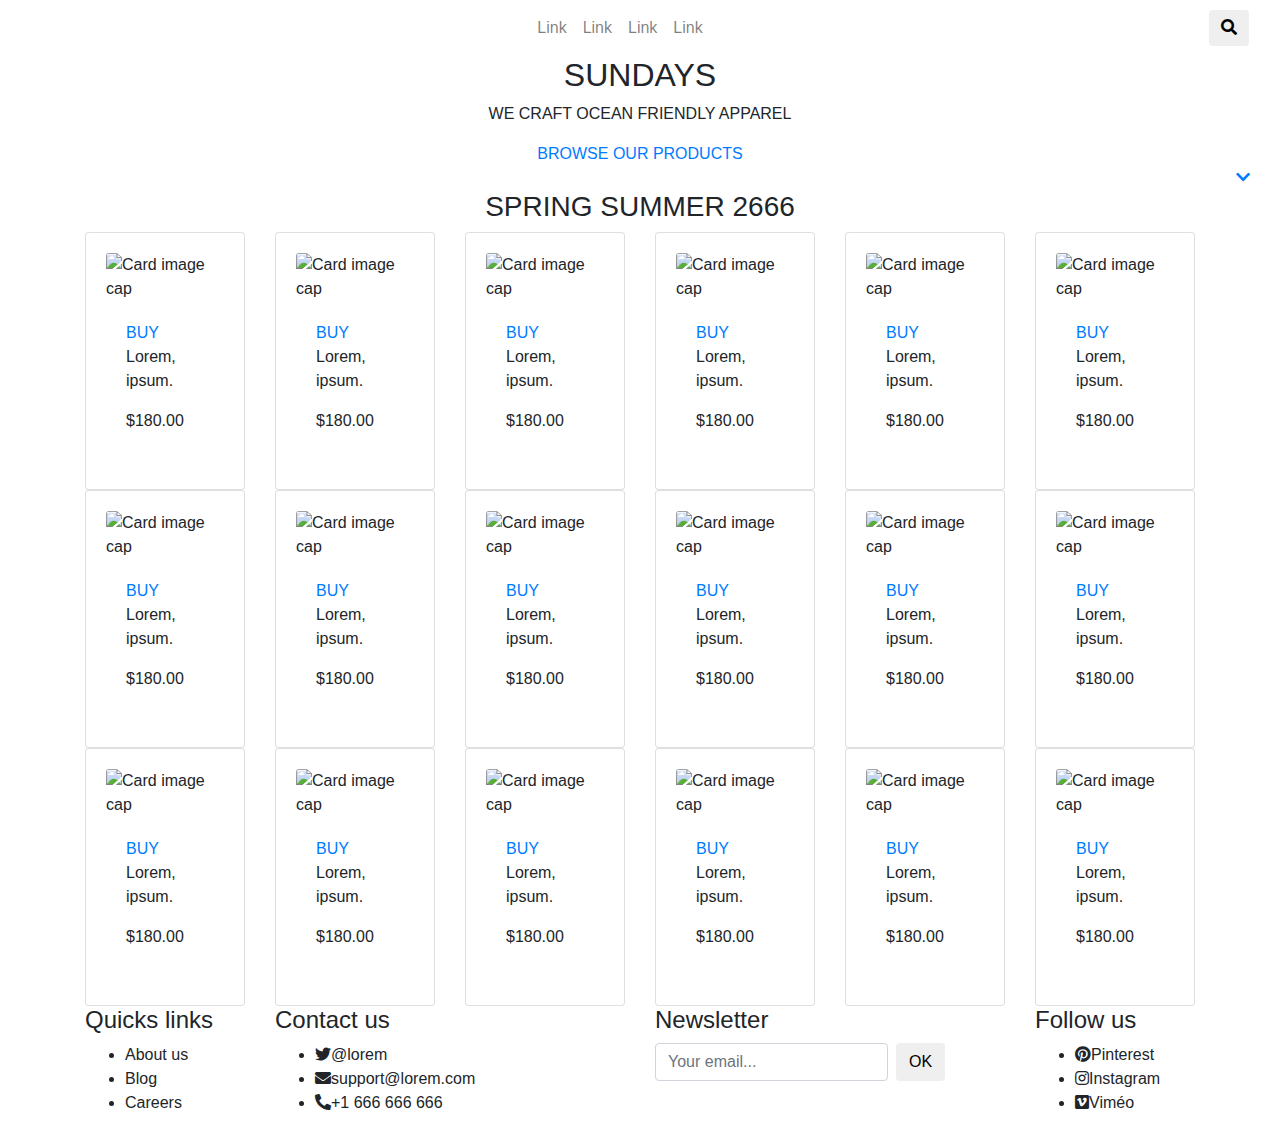
==== index.html @ e92dafe7 "Start sass" ====
<!doctype html>
<html lang="en">

<head>
    <!-- Required meta tags -->
    <meta charset="utf-8">
    <meta name="viewport" content="width=device-width, initial-scale=1, shrink-to-fit=no">

    <!-- Bootstrap CSS -->
    <link rel="stylesheet" href="https://maxcdn.bootstrapcdn.com/bootstrap/4.0.0/css/bootstrap.min.css"
        integrity="sha384-Gn5384xqQ1aoWXA+058RXPxPg6fy4IWvTNh0E263XmFcJlSAwiGgFAW/dAiS6JXm" crossorigin="anonymous">
    <link rel="stylesheet" href="style.css">
    <link rel="stylesheet" href="https://cdnjs.cloudflare.com/ajax/libs/font-awesome/5.11.2/css/all.css">
    <title>Hello, world!</title>
</head>

<body>

    <header>

        <div class="container-fluid">

            <nav class="navbar navbar-expand-lg navbar-light">

                <button class="navbar-toggler" type="button" data-toggle="collapse"
                    data-target="#navbarSupportedContent" aria-controls="navbarSupportedContent" aria-expanded="false"
                    aria-label="Toggle navigation">
                    <span class="navbar-toggler-icon"></span>
                </button>

                <div class="collapse navbar-collapse" id="navbarSupportedContent">

                    <ul class="navbar-nav m-auto">

                        <li class="nav-item">
                            <a class="nav-link" href="#">Link</a>
                        </li>
                        <li class="nav-item">
                            <a class="nav-link" href="#">Link</a>
                        </li>
                        <li class="nav-item">
                            <a class="nav-link" href="#">Link</a>
                        </li>
                        <li class="nav-item">
                            <a class="nav-link" href="#">Link</a>
                        </li>

                    </ul>

                    <form class="form-inline my-2 my-lg-0">

                        <button class="btn border-0 my-2 my-sm-0" type="submit"><i class="fas fa-search"></i></button>
                    </form>

                </div>

            </nav>

            <section class="container-fluid">

                <div class="center m-auto align-item-center text-center">
                    <h2>SUNDAYS</h2>
                    <p>WE CRAFT OCEAN FRIENDLY APPAREL</p>
                    <a href="#footer">BROWSE OUR PRODUCTS</a>
                </div>

            </section>

            <div class="container-fluid text-right">
                <a href="#spring"><i class="fas fa-chevron-down"></i></a>
            </div>

        </div>


    </header>



    <main>
        <div class="container">


            <div class="row">

                <div class="col-12">
                    <h3 class="text-center" id="spring">SPRING SUMMER 2666</h3>

                    <div class="row">

                        <div class="col-6 col-md-4 col-lg-2">
                            <div class="card">

                                <div class="card-body">
                                    <img class="card-img-top" src="..." alt="Card image cap">
                                    <div class="card-body">
                                        <a href="#">BUY</a>
                                        <p>Lorem, ipsum.</p>
                                        <p>$180.00</p>
                                    </div>
                                </div>
                            </div>
                        </div>

                        <div class="col-6 col-md-4 col-lg-2">
                            <div class="card">

                                <div class="card-body">
                                    <img class="card-img-top" src="..." alt="Card image cap">
                                    <div class="card-body">
                                        <a href="#">BUY</a>
                                        <p>Lorem, ipsum.</p>
                                        <p>$180.00</p>
                                    </div>
                                </div>
                            </div>
                        </div>

                        <div class="col-6 col-md-4 col-lg-2">
                            <div class="card">

                                <div class="card-body">
                                    <img class="card-img-top" src="..." alt="Card image cap">
                                    <div class="card-body">
                                        <a href="#">BUY</a>
                                        <p>Lorem, ipsum.</p>
                                        <p>$180.00</p>
                                    </div>
                                </div>
                            </div>
                        </div>

                        <div class="col-6 col-md-4 col-lg-2">
                            <div class="card">

                                <div class="card-body">
                                    <img class="card-img-top" src="..." alt="Card image cap">
                                    <div class="card-body">
                                        <a href="#">BUY</a>
                                        <p>Lorem, ipsum.</p>
                                        <p>$180.00</p>
                                    </div>
                                </div>
                            </div>
                        </div>

                        <div class="col-6 col-md-4 col-lg-2">
                            <div class="card">

                                <div class="card-body">
                                    <img class="card-img-top" src="..." alt="Card image cap">
                                    <div class="card-body">
                                        <a href="#">BUY</a>
                                        <p>Lorem, ipsum.</p>
                                        <p>$180.00</p>
                                    </div>
                                </div>
                            </div>
                        </div>

                        <div class="col-6 col-md-4 col-lg-2">
                            <div class="card">

                                <div class="card-body">
                                    <img class="card-img-top" src="..." alt="Card image cap">
                                    <div class="card-body">
                                        <a href="#">BUY</a>
                                        <p>Lorem, ipsum.</p>
                                        <p>$180.00</p>
                                    </div>
                                </div>
                            </div>
                        </div>

                    </div>

                    <div class="row">
                        <div class="col-6 col-md-4 col-lg-2">
                            <div class="card">

                                <div class="card-body">
                                    <img class="card-img-top" src="..." alt="Card image cap">
                                    <div class="card-body">
                                        <a href="#">BUY</a>
                                        <p>Lorem, ipsum.</p>
                                        <p>$180.00</p>
                                    </div>
                                </div>
                            </div>
                        </div>
                        <div class="col-6 col-md-4 col-lg-2">
                            <div class="card">

                                <div class="card-body">
                                    <img class="card-img-top" src="..." alt="Card image cap">
                                    <div class="card-body">
                                        <a href="#">BUY</a>
                                        <p>Lorem, ipsum.</p>
                                        <p>$180.00</p>
                                    </div>
                                </div>
                            </div>
                        </div>
                        <div class="col-6 col-md-4 col-lg-2">
                            <div class="card">

                                <div class="card-body">
                                    <img class="card-img-top" src="..." alt="Card image cap">
                                    <div class="card-body">
                                        <a href="#">BUY</a>
                                        <p>Lorem, ipsum.</p>
                                        <p>$180.00</p>
                                    </div>
                                </div>
                            </div>
                        </div>
                        <div class="col-6 col-md-4 col-lg-2">
                            <div class="card">

                                <div class="card-body">
                                    <img class="card-img-top" src="..." alt="Card image cap">
                                    <div class="card-body">
                                        <a href="#">BUY</a>
                                        <p>Lorem, ipsum.</p>
                                        <p>$180.00</p>
                                    </div>
                                </div>
                            </div>
                        </div>
                        <div class="col-6 col-md-4 col-lg-2">
                            <div class="card">

                                <div class="card-body">
                                    <img class="card-img-top" src="..." alt="Card image cap">
                                    <div class="card-body">
                                        <a href="#">BUY</a>
                                        <p>Lorem, ipsum.</p>
                                        <p>$180.00</p>
                                    </div>
                                </div>
                            </div>
                        </div>
                        <div class="col-6 col-md-4 col-lg-2">
                            <div class="card">

                                <div class="card-body">
                                    <img class="card-img-top" src="..." alt="Card image cap">
                                    <div class="card-body">
                                        <a href="#">BUY</a>
                                        <p>Lorem, ipsum.</p>
                                        <p>$180.00</p>
                                    </div>
                                </div>
                            </div>
                        </div>
                    </div>

                    <div class="row">
                        <div class="col-6 col-md-4 col-lg-2">
                            <div class="card">

                                <div class="card-body">
                                    <img class="card-img-top" src="..." alt="Card image cap">
                                    <div class="card-body">
                                        <a href="#">BUY</a>
                                        <p>Lorem, ipsum.</p>
                                        <p>$180.00</p>
                                    </div>
                                </div>
                            </div>
                        </div>
                        <div class="col-6 col-md-4 col-lg-2">
                            <div class="card">

                                <div class="card-body">
                                    <img class="card-img-top" src="..." alt="Card image cap">
                                    <div class="card-body">
                                        <a href="#">BUY</a>
                                        <p>Lorem, ipsum.</p>
                                        <p>$180.00</p>
                                    </div>
                                </div>
                            </div>
                        </div>
                        <div class="col-6 col-md-4 col-lg-2">
                            <div class="card">

                                <div class="card-body">
                                    <img class="card-img-top" src="..." alt="Card image cap">
                                    <div class="card-body">
                                        <a href="#">BUY</a>
                                        <p>Lorem, ipsum.</p>
                                        <p>$180.00</p>
                                    </div>
                                </div>
                            </div>
                        </div>
                        <div class="col-6 col-md-4 col-lg-2">
                            <div class="card">

                                <div class="card-body">
                                    <img class="card-img-top" src="..." alt="Card image cap">
                                    <div class="card-body">
                                        <a href="#">BUY</a>
                                        <p>Lorem, ipsum.</p>
                                        <p>$180.00</p>
                                    </div>
                                </div>
                            </div>
                        </div>
                        <div class="col-6 col-md-4 col-lg-2">
                            <div class="card">

                                <div class="card-body">
                                    <img class="card-img-top" src="..." alt="Card image cap">
                                    <div class="card-body">
                                        <a href="#">BUY</a>
                                        <p>Lorem, ipsum.</p>
                                        <p>$180.00</p>
                                    </div>
                                </div>
                            </div>
                        </div>
                        <div class="col-6 col-md-4 col-lg-2">
                            <div class="card">

                                <div class="card-body">
                                    <img class="card-img-top" src="..." alt="Card image cap">
                                    <div class="card-body">
                                        <a href="#">BUY</a>
                                        <p>Lorem, ipsum.</p>
                                        <p>$180.00</p>
                                    </div>
                                </div>
                            </div>
                        </div>
                    </div>

                </div>
            </div>
        </div>
    </main>

    <footer>

        <div class="container-fluid" id="footer">
            <div class="container">



                <div class="row">

                    <div class="col-12 col-md-6 col-lg-2">
                        <h4>Quicks links</h4>
                        <ul>
                            <li>About us</li>
                            <li>Blog</li>
                            <li>Careers</li>
                        </ul>
                    </div>

                    <div class="col-12 col-md-6 col-lg-4">
                        <h4>Contact us</h4>
                        <ul>
                            <li><i class="fab fa-twitter"></i>@lorem</li>
                            <li><i class="fas fa-envelope"></i>support@lorem.com</li>
                            <li><div class="fas fa-phone-alt"></div>+1 666 666 666</li>
                        </ul>
                    </div>

                    <div class="col-12 col-md-6 col-lg-4">
                        <h4>Newsletter</h4>
                        <form class="form-inline my-2 my-lg-0">
                            <input class="form-control mr-sm-2" type="search" placeholder="Your email..."
                                aria-label="Search">
                            <button class="btn my-2 my-sm-0" type="submit">OK</button>
                        </form>
                    </div>

                    <div class="col-12 col-md-6 col-lg-2">
                        <h4>Follow us</h4>
                        <ul>
                            <li><i class="fab fa-pinterest"></i>Pinterest</li>
                            <li><i class="fab fa-instagram"></i>Instagram</li>
                            <li><i class="fab fa-vimeo"></i>Viméo</li>
                        </ul>
                    </div>

                </div>

            </div>

        </div>
    </footer>


    <!-- Optional JavaScript -->
    <!-- jQuery first, then Popper.js, then Bootstrap JS -->
    <script src="https://code.jquery.com/jquery-3.2.1.slim.min.js"
        integrity="sha384-KJ3o2DKtIkvYIK3UENzmM7KCkRr/rE9/Qpg6aAZGJwFDMVNA/GpGFF93hXpG5KkN"
        crossorigin="anonymous"></script>
    <script src="https://cdnjs.cloudflare.com/ajax/libs/popper.js/1.12.9/umd/popper.min.js"
        integrity="sha384-ApNbgh9B+Y1QKtv3Rn7W3mgPxhU9K/ScQsAP7hUibX39j7fakFPskvXusvfa0b4Q"
        crossorigin="anonymous"></script>
    <script src="https://maxcdn.bootstrapcdn.com/bootstrap/4.0.0/js/bootstrap.min.js"
        integrity="sha384-JZR6Spejh4U02d8jOt6vLEHfe/JQGiRRSQQxSfFWpi1MquVdAyjUar5+76PVCmYl"
        crossorigin="anonymous"></script>
</body>

</html>
---- style.css ----
/*# sourceMappingURL=style.css.map */
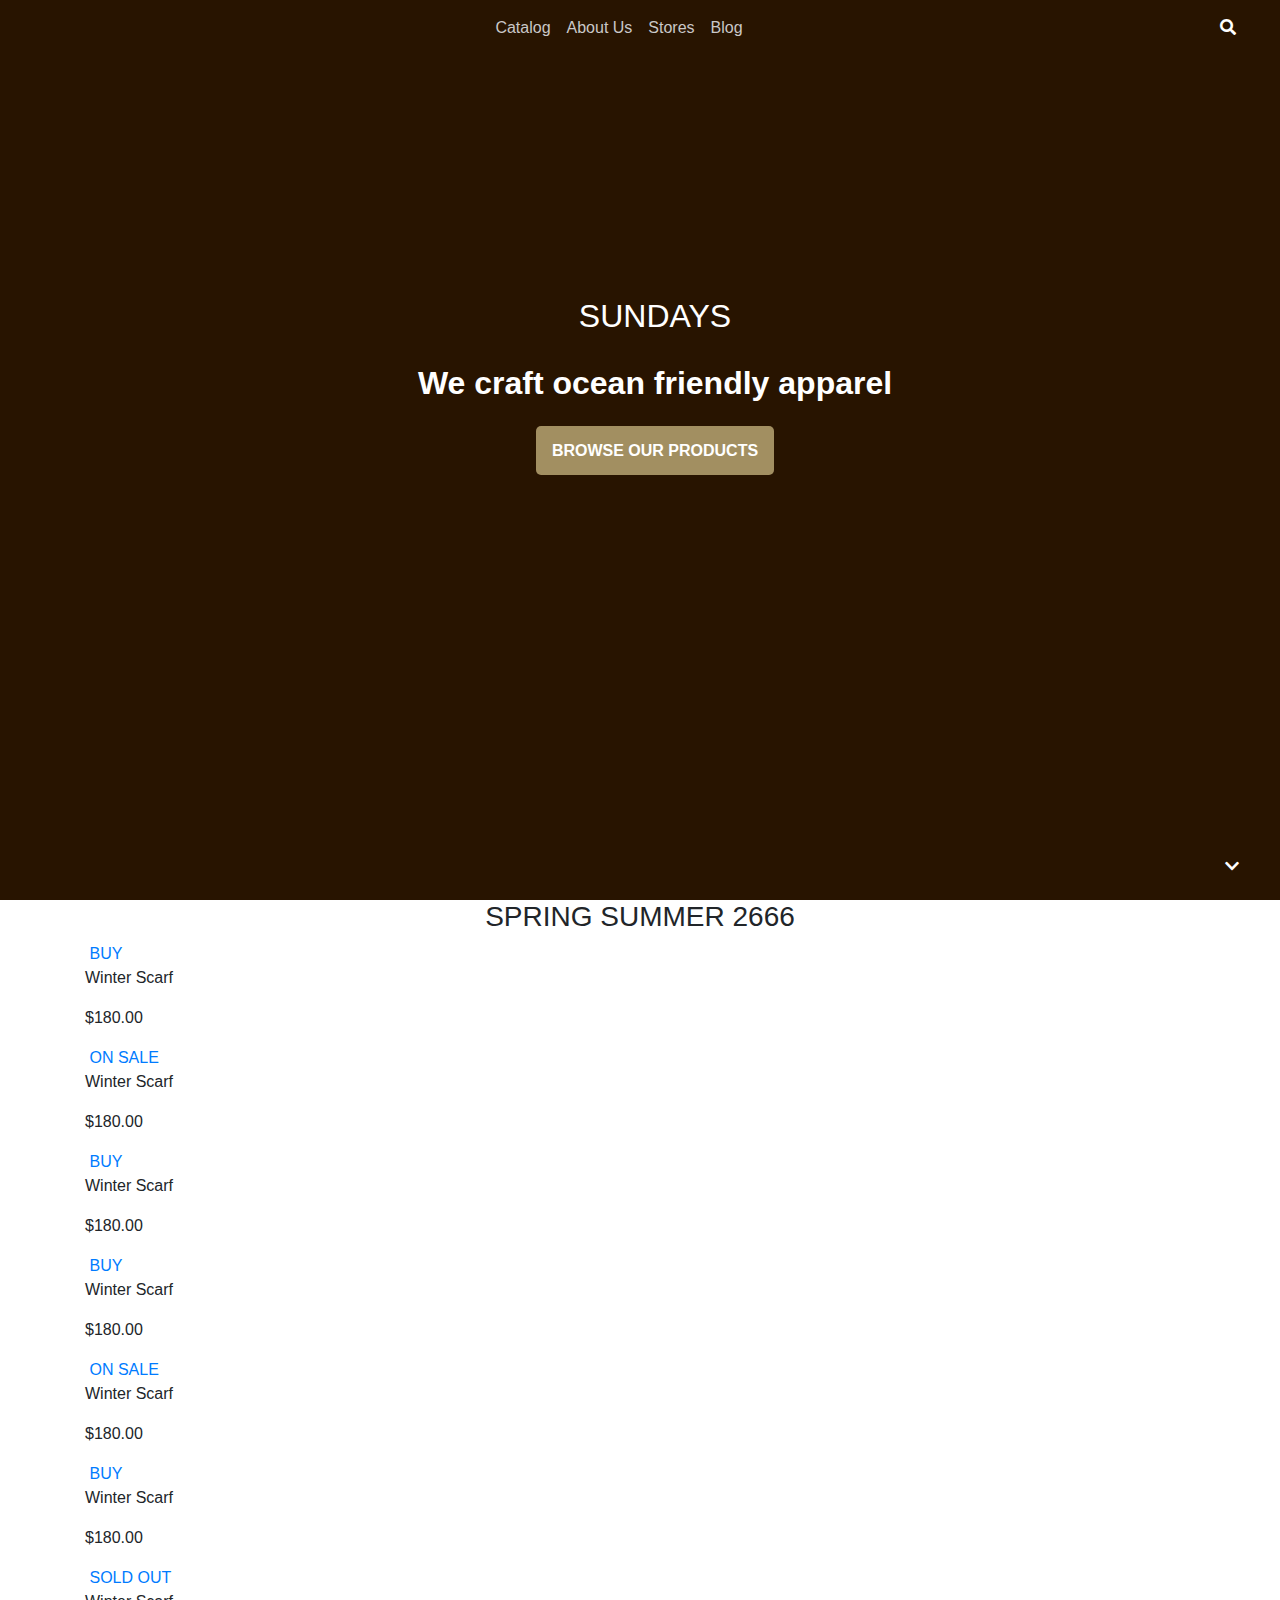
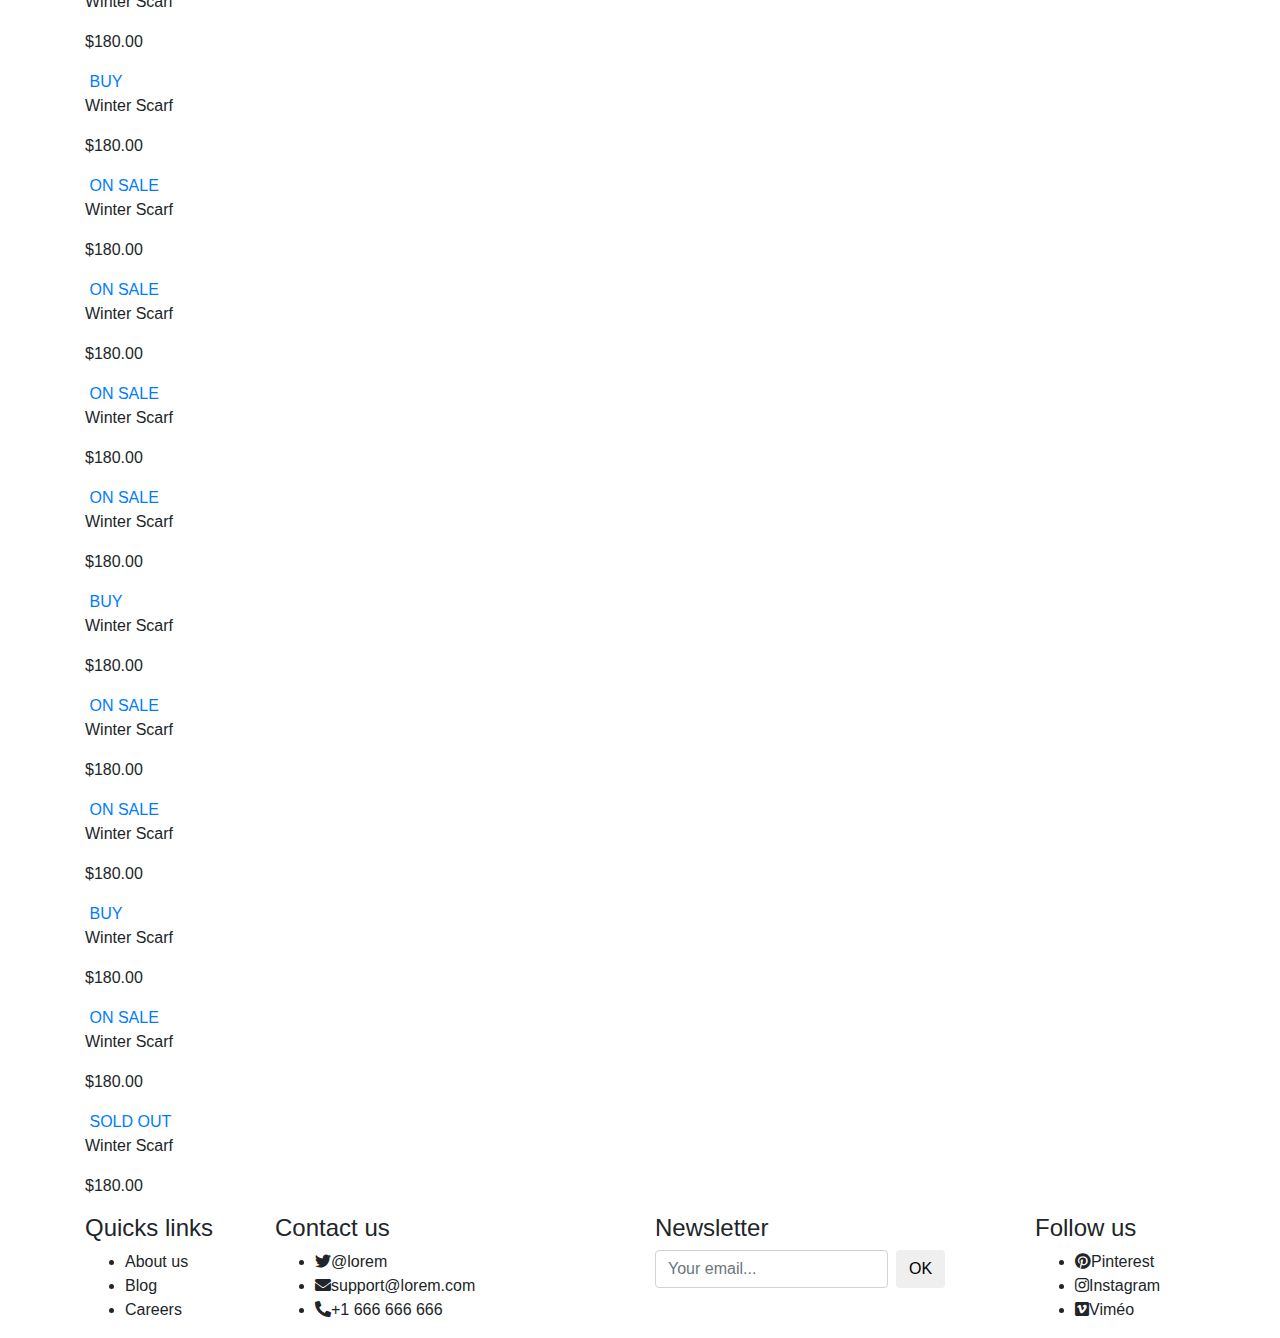
==== commit 5033f736: "switch" ====
--- a/index.html
+++ b/index.html
@@ -20,7 +20,7 @@
 
         <div class="container-fluid">
 
-            <nav class="navbar navbar-expand-lg navbar-light">
+            <nav class="navbar navbar-expand-lg">
 
                 <button class="navbar-toggler" type="button" data-toggle="collapse"
                     data-target="#navbarSupportedContent" aria-controls="navbarSupportedContent" aria-expanded="false"
@@ -33,23 +33,23 @@
                     <ul class="navbar-nav m-auto">
 
                         <li class="nav-item">
-                            <a class="nav-link" href="#">Link</a>
-                        </li>
-                        <li class="nav-item">
-                            <a class="nav-link" href="#">Link</a>
-                        </li>
-                        <li class="nav-item">
-                            <a class="nav-link" href="#">Link</a>
-                        </li>
-                        <li class="nav-item">
-                            <a class="nav-link" href="#">Link</a>
+                            <a class="nav-link" href="#">Catalog</a>
+                        </li>
+                        <li class="nav-item">
+                            <a class="nav-link" href="#">About Us</a>
+                        </li>
+                        <li class="nav-item">
+                            <a class="nav-link" href="#">Stores</a>
+                        </li>
+                        <li class="nav-item">
+                            <a class="nav-link" href="#">Blog</a>
                         </li>
 
                     </ul>
 
                     <form class="form-inline my-2 my-lg-0">
 
-                        <button class="btn border-0 my-2 my-sm-0" type="submit"><i class="fas fa-search"></i></button>
+                        <button class="btn my-2 my-sm-0 "><i class="fas fa-search "></i></button>
                     </form>
 
                 </div>
@@ -58,18 +58,18 @@
 
             <section class="container-fluid">
 
-                <div class="center m-auto align-item-center text-center">
+                <div class="center">
                     <h2>SUNDAYS</h2>
-                    <p>WE CRAFT OCEAN FRIENDLY APPAREL</p>
+                    <p>We craft ocean friendly apparel</p>
                     <a href="#footer">BROWSE OUR PRODUCTS</a>
                 </div>
 
             </section>
 
-            <div class="container-fluid text-right">
-                <a href="#spring"><i class="fas fa-chevron-down"></i></a>
-            </div>
-
+
+        </div>
+        <div class="container-fluid text-right down">
+            <a href="#spring"><i class="fas fa-chevron-down"></i></a>
         </div>
 
 
@@ -81,12 +81,85 @@
         <div class="container">
 
 
-            <div class="row">
-
-                <div class="col-12">
-                    <h3 class="text-center" id="spring">SPRING SUMMER 2666</h3>
-
-                    <div class="row">
+
+
+
+            <h3 class="text-center" id="spring">SPRING SUMMER 2666</h3>
+
+            <img src="" alt="">
+            <a href="#" class="buy">BUY</a>
+            <p>Winter Scarf</p>
+            <p>$180.00</p>
+            <img src="" alt="">
+            <a href="#" class="sale">ON SALE</a>
+            <p>Winter Scarf</p>
+            <p>$180.00</p>
+            <img src="" alt="">
+            <a href="#" class="buy">BUY</a>
+            <p>Winter Scarf</p>
+            <p>$180.00</p>
+            <img src="" alt="">
+            <a href="#" class="buy">BUY</a>
+            <p>Winter Scarf</p>
+            <p>$180.00</p>
+            <img src="" alt="">
+            <a href="#" class="sale">ON SALE</a>
+            <p>Winter Scarf</p>
+            <p>$180.00</p>
+            <img src="" alt="">
+            <a href="#" class="buy">BUY</a>
+            <p>Winter Scarf</p>
+            <p>$180.00</p>
+            <img src="" alt="">
+            <a href="#" class="out">SOLD OUT</a>
+            <p>Winter Scarf</p>
+            <p>$180.00</p>
+            <img src="" alt="">
+            <a href="#" class="buy">BUY</a>
+            <p>Winter Scarf</p>
+            <p>$180.00</p>
+            <img src="" alt="">
+            <a href="#" class="sale">ON SALE</a>
+            <p>Winter Scarf</p>
+            <p>$180.00</p>
+            <img src="" alt="">
+            <a href="#" class="sale">ON SALE</a>
+            <p>Winter Scarf</p>
+            <p>$180.00</p>
+            <img src="" alt="">
+            <a href="#" class="sale">ON SALE</a>
+            <p>Winter Scarf</p>
+            <p>$180.00</p>
+            <img src="" alt="">
+            <a href="#" class="sale">ON SALE</a>
+            <p>Winter Scarf</p>
+            <p>$180.00</p>
+            <img src="" alt="">
+            <a href="#" class="buy">BUY</a>
+            <p>Winter Scarf</p>
+            <p>$180.00</p>
+            <img src="" alt="">
+            <a href="#" class="sale">ON SALE</a>
+            <p>Winter Scarf</p>
+            <p>$180.00</p>
+            <img src="" alt="">
+            <a href="#" class="sale">ON SALE</a>
+            <p>Winter Scarf</p>
+            <p>$180.00</p>
+            <img src="" alt="">
+            <a href="#" class="buy">BUY</a>
+            <p>Winter Scarf</p>
+            <p>$180.00</p>
+            <img src="" alt="">
+            <a href="#" class="sale">ON SALE</a>
+            <p>Winter Scarf</p>
+            <p>$180.00</p>
+            <img src="" alt="">
+            <a href="#" class="out">SOLD OUT</a>
+            <p>Winter Scarf</p>
+            <p>$180.00</p>
+
+            <!-- <div class="row">
 
                         <div class="col-6 col-md-4 col-lg-2">
                             <div class="card">
@@ -100,244 +173,14 @@
                                     </div>
                                 </div>
                             </div>
-                        </div>
-
-                        <div class="col-6 col-md-4 col-lg-2">
-                            <div class="card">
-
-                                <div class="card-body">
-                                    <img class="card-img-top" src="..." alt="Card image cap">
-                                    <div class="card-body">
-                                        <a href="#">BUY</a>
-                                        <p>Lorem, ipsum.</p>
-                                        <p>$180.00</p>
-                                    </div>
-                                </div>
-                            </div>
-                        </div>
-
-                        <div class="col-6 col-md-4 col-lg-2">
-                            <div class="card">
-
-                                <div class="card-body">
-                                    <img class="card-img-top" src="..." alt="Card image cap">
-                                    <div class="card-body">
-                                        <a href="#">BUY</a>
-                                        <p>Lorem, ipsum.</p>
-                                        <p>$180.00</p>
-                                    </div>
-                                </div>
-                            </div>
-                        </div>
-
-                        <div class="col-6 col-md-4 col-lg-2">
-                            <div class="card">
-
-                                <div class="card-body">
-                                    <img class="card-img-top" src="..." alt="Card image cap">
-                                    <div class="card-body">
-                                        <a href="#">BUY</a>
-                                        <p>Lorem, ipsum.</p>
-                                        <p>$180.00</p>
-                                    </div>
-                                </div>
-                            </div>
-                        </div>
-
-                        <div class="col-6 col-md-4 col-lg-2">
-                            <div class="card">
-
-                                <div class="card-body">
-                                    <img class="card-img-top" src="..." alt="Card image cap">
-                                    <div class="card-body">
-                                        <a href="#">BUY</a>
-                                        <p>Lorem, ipsum.</p>
-                                        <p>$180.00</p>
-                                    </div>
-                                </div>
-                            </div>
-                        </div>
-
-                        <div class="col-6 col-md-4 col-lg-2">
-                            <div class="card">
-
-                                <div class="card-body">
-                                    <img class="card-img-top" src="..." alt="Card image cap">
-                                    <div class="card-body">
-                                        <a href="#">BUY</a>
-                                        <p>Lorem, ipsum.</p>
-                                        <p>$180.00</p>
-                                    </div>
-                                </div>
-                            </div>
-                        </div>
-
-                    </div>
-
-                    <div class="row">
-                        <div class="col-6 col-md-4 col-lg-2">
-                            <div class="card">
-
-                                <div class="card-body">
-                                    <img class="card-img-top" src="..." alt="Card image cap">
-                                    <div class="card-body">
-                                        <a href="#">BUY</a>
-                                        <p>Lorem, ipsum.</p>
-                                        <p>$180.00</p>
-                                    </div>
-                                </div>
-                            </div>
-                        </div>
-                        <div class="col-6 col-md-4 col-lg-2">
-                            <div class="card">
-
-                                <div class="card-body">
-                                    <img class="card-img-top" src="..." alt="Card image cap">
-                                    <div class="card-body">
-                                        <a href="#">BUY</a>
-                                        <p>Lorem, ipsum.</p>
-                                        <p>$180.00</p>
-                                    </div>
-                                </div>
-                            </div>
-                        </div>
-                        <div class="col-6 col-md-4 col-lg-2">
-                            <div class="card">
-
-                                <div class="card-body">
-                                    <img class="card-img-top" src="..." alt="Card image cap">
-                                    <div class="card-body">
-                                        <a href="#">BUY</a>
-                                        <p>Lorem, ipsum.</p>
-                                        <p>$180.00</p>
-                                    </div>
-                                </div>
-                            </div>
-                        </div>
-                        <div class="col-6 col-md-4 col-lg-2">
-                            <div class="card">
-
-                                <div class="card-body">
-                                    <img class="card-img-top" src="..." alt="Card image cap">
-                                    <div class="card-body">
-                                        <a href="#">BUY</a>
-                                        <p>Lorem, ipsum.</p>
-                                        <p>$180.00</p>
-                                    </div>
-                                </div>
-                            </div>
-                        </div>
-                        <div class="col-6 col-md-4 col-lg-2">
-                            <div class="card">
-
-                                <div class="card-body">
-                                    <img class="card-img-top" src="..." alt="Card image cap">
-                                    <div class="card-body">
-                                        <a href="#">BUY</a>
-                                        <p>Lorem, ipsum.</p>
-                                        <p>$180.00</p>
-                                    </div>
-                                </div>
-                            </div>
-                        </div>
-                        <div class="col-6 col-md-4 col-lg-2">
-                            <div class="card">
-
-                                <div class="card-body">
-                                    <img class="card-img-top" src="..." alt="Card image cap">
-                                    <div class="card-body">
-                                        <a href="#">BUY</a>
-                                        <p>Lorem, ipsum.</p>
-                                        <p>$180.00</p>
-                                    </div>
-                                </div>
-                            </div>
-                        </div>
-                    </div>
-
-                    <div class="row">
-                        <div class="col-6 col-md-4 col-lg-2">
-                            <div class="card">
-
-                                <div class="card-body">
-                                    <img class="card-img-top" src="..." alt="Card image cap">
-                                    <div class="card-body">
-                                        <a href="#">BUY</a>
-                                        <p>Lorem, ipsum.</p>
-                                        <p>$180.00</p>
-                                    </div>
-                                </div>
-                            </div>
-                        </div>
-                        <div class="col-6 col-md-4 col-lg-2">
-                            <div class="card">
-
-                                <div class="card-body">
-                                    <img class="card-img-top" src="..." alt="Card image cap">
-                                    <div class="card-body">
-                                        <a href="#">BUY</a>
-                                        <p>Lorem, ipsum.</p>
-                                        <p>$180.00</p>
-                                    </div>
-                                </div>
-                            </div>
-                        </div>
-                        <div class="col-6 col-md-4 col-lg-2">
-                            <div class="card">
-
-                                <div class="card-body">
-                                    <img class="card-img-top" src="..." alt="Card image cap">
-                                    <div class="card-body">
-                                        <a href="#">BUY</a>
-                                        <p>Lorem, ipsum.</p>
-                                        <p>$180.00</p>
-                                    </div>
-                                </div>
-                            </div>
-                        </div>
-                        <div class="col-6 col-md-4 col-lg-2">
-                            <div class="card">
-
-                                <div class="card-body">
-                                    <img class="card-img-top" src="..." alt="Card image cap">
-                                    <div class="card-body">
-                                        <a href="#">BUY</a>
-                                        <p>Lorem, ipsum.</p>
-                                        <p>$180.00</p>
-                                    </div>
-                                </div>
-                            </div>
-                        </div>
-                        <div class="col-6 col-md-4 col-lg-2">
-                            <div class="card">
-
-                                <div class="card-body">
-                                    <img class="card-img-top" src="..." alt="Card image cap">
-                                    <div class="card-body">
-                                        <a href="#">BUY</a>
-                                        <p>Lorem, ipsum.</p>
-                                        <p>$180.00</p>
-                                    </div>
-                                </div>
-                            </div>
-                        </div>
-                        <div class="col-6 col-md-4 col-lg-2">
-                            <div class="card">
-
-                                <div class="card-body">
-                                    <img class="card-img-top" src="..." alt="Card image cap">
-                                    <div class="card-body">
-                                        <a href="#">BUY</a>
-                                        <p>Lorem, ipsum.</p>
-                                        <p>$180.00</p>
-                                    </div>
-                                </div>
-                            </div>
-                        </div>
-                    </div>
-
-                </div>
-            </div>
+                        </div> -->
+
+
+
+
+
+
+
         </div>
     </main>
 
@@ -364,7 +207,9 @@
                         <ul>
                             <li><i class="fab fa-twitter"></i>@lorem</li>
                             <li><i class="fas fa-envelope"></i>support@lorem.com</li>
-                            <li><div class="fas fa-phone-alt"></div>+1 666 666 666</li>
+                            <li>
+                                <div class="fas fa-phone-alt"></div>+1 666 666 666
+                            </li>
                         </ul>
                     </div>
 
--- a/style.css
+++ b/style.css
@@ -1,3 +1,42 @@
+header {
+  position: relative;
+  height: 100vh;
+  background-color: #281400;
+  color: #fff;
+  margin: auto;
+  align-items: center;
+  text-align: center; }
+  header .navbar ul li a {
+    color: #cac8c8; }
+    header .navbar ul li a ul li {
+      padding-right: 1rem; }
+  header .navbar .form-inline .btn {
+    background: transparent;
+    color: #fff; }
+  header section {
+    position: absolute;
+    margin: auto;
+    top: 33%; }
+    header section .center h2 {
+      padding-bottom: 1rem; }
+    header section .center p {
+      font-weight: bold;
+      font-size: 2rem;
+      padding-bottom: 1rem; }
+    header section a {
+      color: #fff;
+      font-weight: bold;
+      background-color: #a28f61;
+      padding: 1rem;
+      border-radius: 5px; }
+  header .down {
+    position: absolute;
+    top: 95%;
+    right: 2%; }
+    header .down i {
+      color: #fff; }
 
+a:hover {
+  text-decoration: none; }
 
 /*# sourceMappingURL=style.css.map */
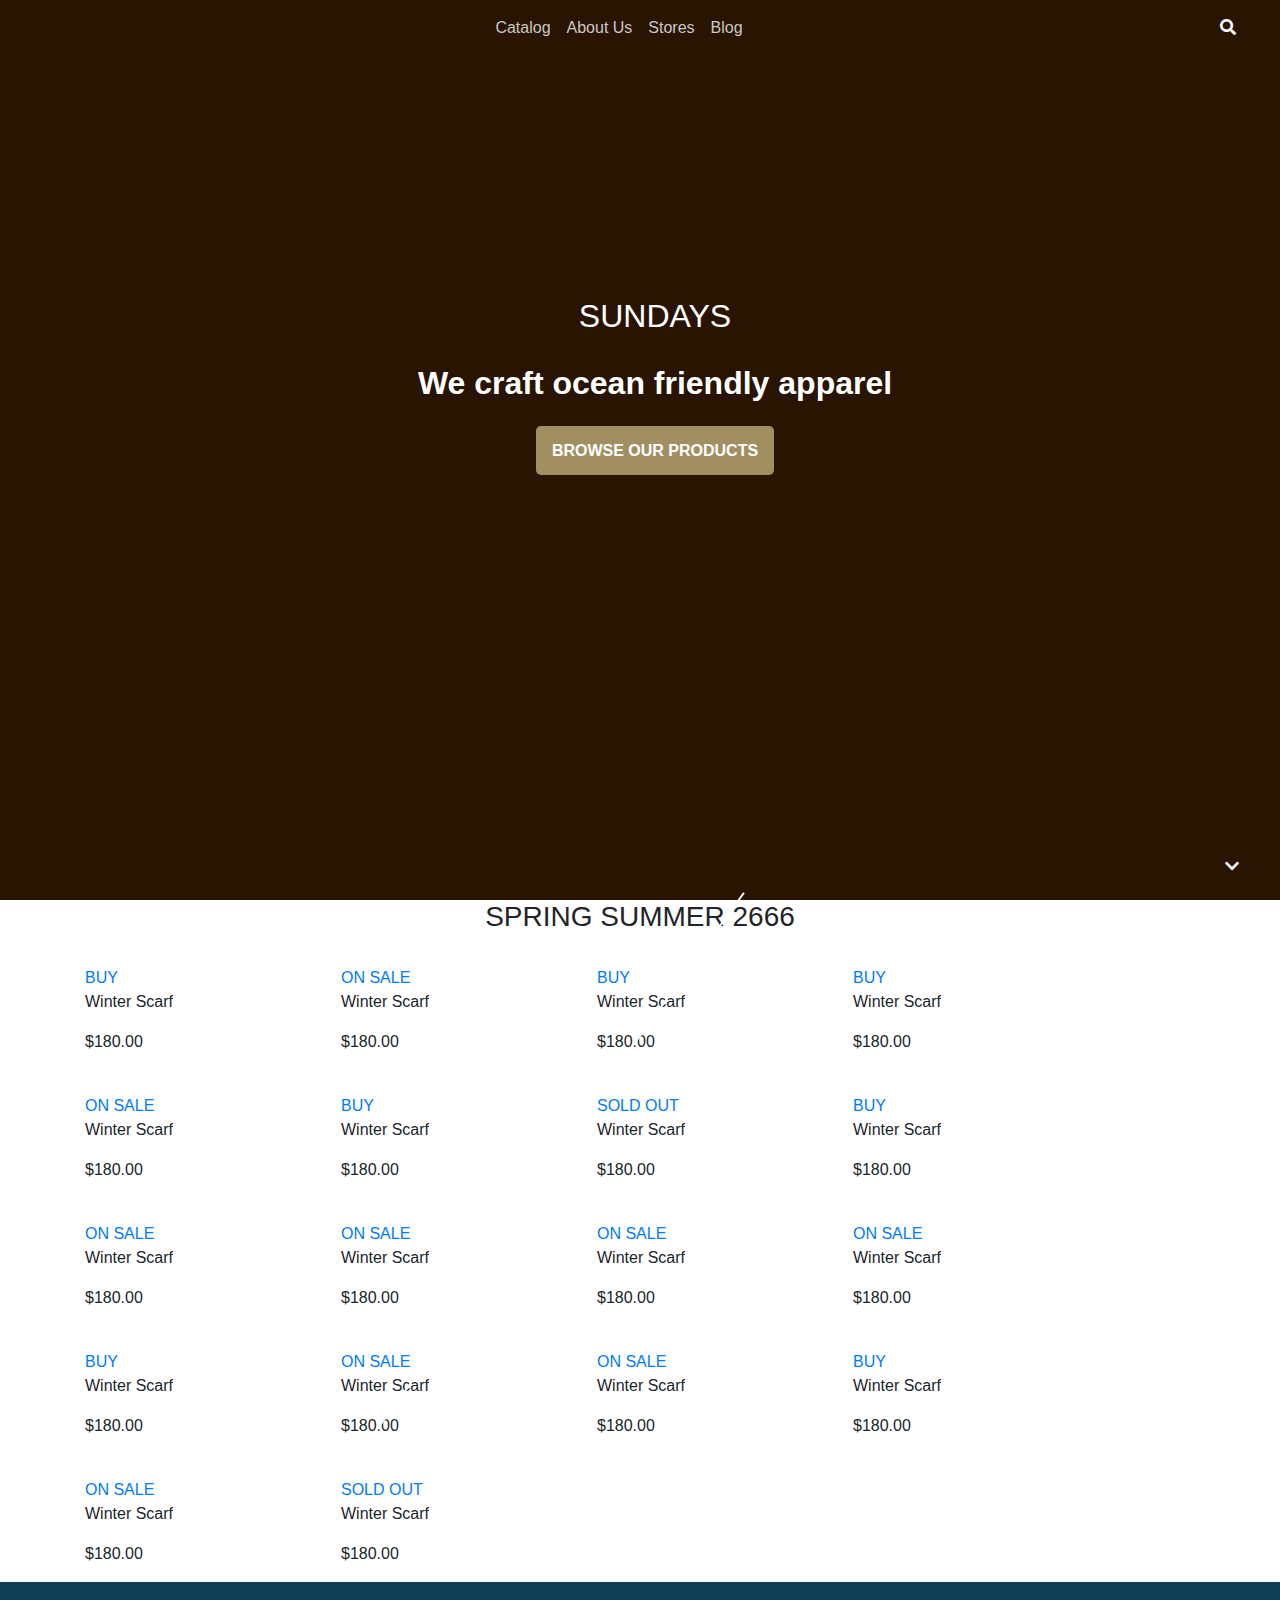
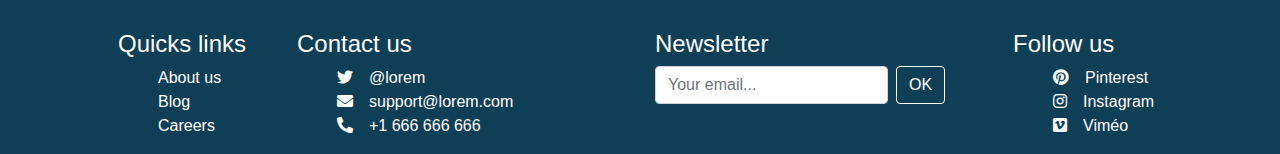
==== commit 7d1d9a47: "ok" ====
--- a/index.html
+++ b/index.html
@@ -78,86 +78,186 @@
 
 
     <main>
-        <div class="container">
-
-
-
-
-
-            <h3 class="text-center" id="spring">SPRING SUMMER 2666</h3>
-
-            <img src="" alt="">
-            <a href="#" class="buy">BUY</a>
-            <p>Winter Scarf</p>
-            <p>$180.00</p>
-            <img src="" alt="">
-            <a href="#" class="sale">ON SALE</a>
-            <p>Winter Scarf</p>
-            <p>$180.00</p>
-            <img src="" alt="">
-            <a href="#" class="buy">BUY</a>
-            <p>Winter Scarf</p>
-            <p>$180.00</p>
-            <img src="" alt="">
-            <a href="#" class="buy">BUY</a>
-            <p>Winter Scarf</p>
-            <p>$180.00</p>
-            <img src="" alt="">
-            <a href="#" class="sale">ON SALE</a>
-            <p>Winter Scarf</p>
-            <p>$180.00</p>
-            <img src="" alt="">
-            <a href="#" class="buy">BUY</a>
-            <p>Winter Scarf</p>
-            <p>$180.00</p>
-            <img src="" alt="">
-            <a href="#" class="out">SOLD OUT</a>
-            <p>Winter Scarf</p>
-            <p>$180.00</p>
-            <img src="" alt="">
-            <a href="#" class="buy">BUY</a>
-            <p>Winter Scarf</p>
-            <p>$180.00</p>
-            <img src="" alt="">
-            <a href="#" class="sale">ON SALE</a>
-            <p>Winter Scarf</p>
-            <p>$180.00</p>
-            <img src="" alt="">
-            <a href="#" class="sale">ON SALE</a>
-            <p>Winter Scarf</p>
-            <p>$180.00</p>
-            <img src="" alt="">
-            <a href="#" class="sale">ON SALE</a>
-            <p>Winter Scarf</p>
-            <p>$180.00</p>
-            <img src="" alt="">
-            <a href="#" class="sale">ON SALE</a>
-            <p>Winter Scarf</p>
-            <p>$180.00</p>
-            <img src="" alt="">
-            <a href="#" class="buy">BUY</a>
-            <p>Winter Scarf</p>
-            <p>$180.00</p>
-            <img src="" alt="">
-            <a href="#" class="sale">ON SALE</a>
-            <p>Winter Scarf</p>
-            <p>$180.00</p>
-            <img src="" alt="">
-            <a href="#" class="sale">ON SALE</a>
-            <p>Winter Scarf</p>
-            <p>$180.00</p>
-            <img src="" alt="">
-            <a href="#" class="buy">BUY</a>
-            <p>Winter Scarf</p>
-            <p>$180.00</p>
-            <img src="" alt="">
-            <a href="#" class="sale">ON SALE</a>
-            <p>Winter Scarf</p>
-            <p>$180.00</p>
-            <img src="" alt="">
-            <a href="#" class="out">SOLD OUT</a>
-            <p>Winter Scarf</p>
-            <p>$180.00</p>
+
+        <h3 class="text-center" id="spring">SPRING SUMMER 2666</h3>
+
+        <div class="container grp-article">
+
+
+            <div class="article">
+                <div class="lign-article">
+                    <img src="https://dummyimage.com/150x200/000/000000" alt="">
+                </div>
+                <a href="#" class="buy">BUY</a>
+                <p>Winter Scarf</p>
+                <p>$180.00</p>
+            </div>
+
+            <div class="article">
+                <div class="lign-article">
+                    <img src="https://dummyimage.com/150x200/000/000000" alt="">
+                </div>
+                <a href="#" class="buy">ON SALE</a>
+                <p>Winter Scarf</p>
+                <p>$180.00</p>
+            </div>
+
+
+            <div class="article">
+                <div class="lign-article">
+                    <img src="https://dummyimage.com/150x200/000/000000" alt="">
+                </div>
+                <a href="#" class="buy">BUY</a>
+                <p>Winter Scarf</p>
+                <p>$180.00</p>
+            </div>
+
+
+            <div class="article">
+                <div class="lign-article">
+                    <img src="https://dummyimage.com/150x200/000/000000" alt="">
+                </div>
+                <a href="#" class="buy">BUY</a>
+                <p>Winter Scarf</p>
+                <p>$180.00</p>
+            </div>
+
+
+            <div class="article">
+                <div class="lign-article">
+                    <img src="https://dummyimage.com/150x200/000/000000" alt="">
+                </div>
+                <a href="#" class="buy">ON SALE</a>
+                <p>Winter Scarf</p>
+                <p>$180.00</p>
+            </div>
+
+            <div class="article">
+                <div class="lign-article">
+                    <img src="https://dummyimage.com/150x200/000/000000" alt="">
+                </div>
+                <a href="#" class="buy">BUY</a>
+                <p>Winter Scarf</p>
+                <p>$180.00</p>
+            </div>
+
+            <div class="article">
+                <div class="lign-article">
+                    <div class="line"></div>
+                    <img src="https://dummyimage.com/150x200/000/000000" alt="">
+                </div>
+                <a href="#" class="buy">SOLD OUT</a>
+                <p>Winter Scarf</p>
+                <p>$180.00</p>
+            </div>
+
+
+            <div class="article">
+                <div class="lign-article">
+                    <img src="https://dummyimage.com/150x200/000/000000" alt="">
+                </div>
+                <a href="#" class="buy">BUY</a>
+                <p>Winter Scarf</p>
+                <p>$180.00</p>
+            </div>
+
+            <div class="article">
+                <div class="lign-article">
+                    <img src="https://dummyimage.com/150x200/000/000000" alt="">
+                </div>
+                <a href="#" class="buy">ON SALE</a>
+                <p>Winter Scarf</p>
+                <p>$180.00</p>
+            </div>
+
+
+            <div class="article">
+                <div class="lign-article">
+                    <img src="https://dummyimage.com/150x200/000/000000" alt="">
+                </div>
+                <a href="#" class="buy">ON SALE</a>
+                <p>Winter Scarf</p>
+                <p>$180.00</p>
+            </div>
+            <div class="article">
+                <div class="lign-article">
+                    <img src="https://dummyimage.com/150x200/000/000000" alt="">
+                </div>
+                <a href="#" class="buy">ON SALE</a>
+                <p>Winter Scarf</p>
+                <p>$180.00</p>
+            </div>
+
+            <div class="article">
+                <div class="lign-article">
+                    <img src="https://dummyimage.com/150x200/000/000000" alt="">
+                </div>
+                <a href="#" class="buy">ON SALE</a>
+                <p>Winter Scarf</p>
+                <p>$180.00</p>
+            </div>
+
+            <div class="article">
+                <div class="lign-article">
+                    <img src="https://dummyimage.com/150x200/000/000000" alt="">
+                </div>
+                <a href="#" class="buy">BUY</a>
+                <p>Winter Scarf</p>
+                <p>$180.00</p>
+            </div>
+
+
+            <div class="article">
+                <div class="lign-article">
+                    <img src="https://dummyimage.com/150x200/000/000000" alt="">
+                </div>
+                <a href="#" class="buy">ON SALE</a>
+                <p>Winter Scarf</p>
+                <p>$180.00</p>
+            </div>
+
+
+            <div class="article">
+                <div class="lign-article">
+                    <img src="https://dummyimage.com/150x200/000/000000" alt="">
+                </div>
+                <a href="#" class="buy">ON SALE</a>
+                <p>Winter Scarf</p>
+                <p>$180.00</p>
+            </div>
+
+
+            <div class="article">
+                <div class="lign-article">
+                    <img src="https://dummyimage.com/150x200/000/000000" alt="">
+                </div>
+                <a href="#" class="buy">BUY</a>
+                <p>Winter Scarf</p>
+                <p>$180.00</p>
+            </div>
+
+
+            <div class="article">
+                <div class="lign-article">
+                    <img src="https://dummyimage.com/150x200/000/000000" alt="">
+                </div>
+                <a href="#" class="buy">ON SALE</a>
+                <p>Winter Scarf</p>
+                <p>$180.00</p>
+            </div>
+
+
+            <div class="article">
+                <div class="lign-article">
+                    <div class="line"></div>
+                    <img src="https://dummyimage.com/150x200/000/000000" alt="">
+                </div>
+                <a href="#" class="buy">SOLD OUT</a>
+                <p>Winter Scarf</p>
+                <p>$180.00</p>
+            </div>
+
+
 
             <!-- <div class="row">
 
@@ -208,7 +308,7 @@
                             <li><i class="fab fa-twitter"></i>@lorem</li>
                             <li><i class="fas fa-envelope"></i>support@lorem.com</li>
                             <li>
-                                <div class="fas fa-phone-alt"></div>+1 666 666 666
+                               <i class="fas fa-phone-alt"></i>+1 666 666 666
                             </li>
                         </ul>
                     </div>
--- a/style.css
+++ b/style.css
@@ -36,6 +36,46 @@
     header .down i {
       color: #fff; }
 
+.grp-article {
+  display: flex;
+  flex-wrap: wrap;
+  margin: auto; }
+
+.article {
+  display: flex;
+  flex-direction: column; }
+
+.lign-article {
+  position: relative;
+  z-index: 0; }
+
+.line {
+  position: absolute;
+  border: 1px solid;
+  color: #fff;
+  transform: rotate(-54deg);
+  transform-origin: 0%;
+  width: 250px;
+  z-index: 1;
+  top: 100%; }
+
+.article {
+  width: 16rem; }
+
+footer {
+  background-color: #0f3e57;
+  color: #fff; }
+  footer .container {
+    padding: 3rem 3rem 0 3rem; }
+    footer .container .btn {
+      background-color: transparent;
+      color: #fff;
+      border: 1px solid white; }
+  footer li {
+    list-style: none; }
+    footer li i {
+      padding-right: 1rem; }
+
 a:hover {
   text-decoration: none; }
 
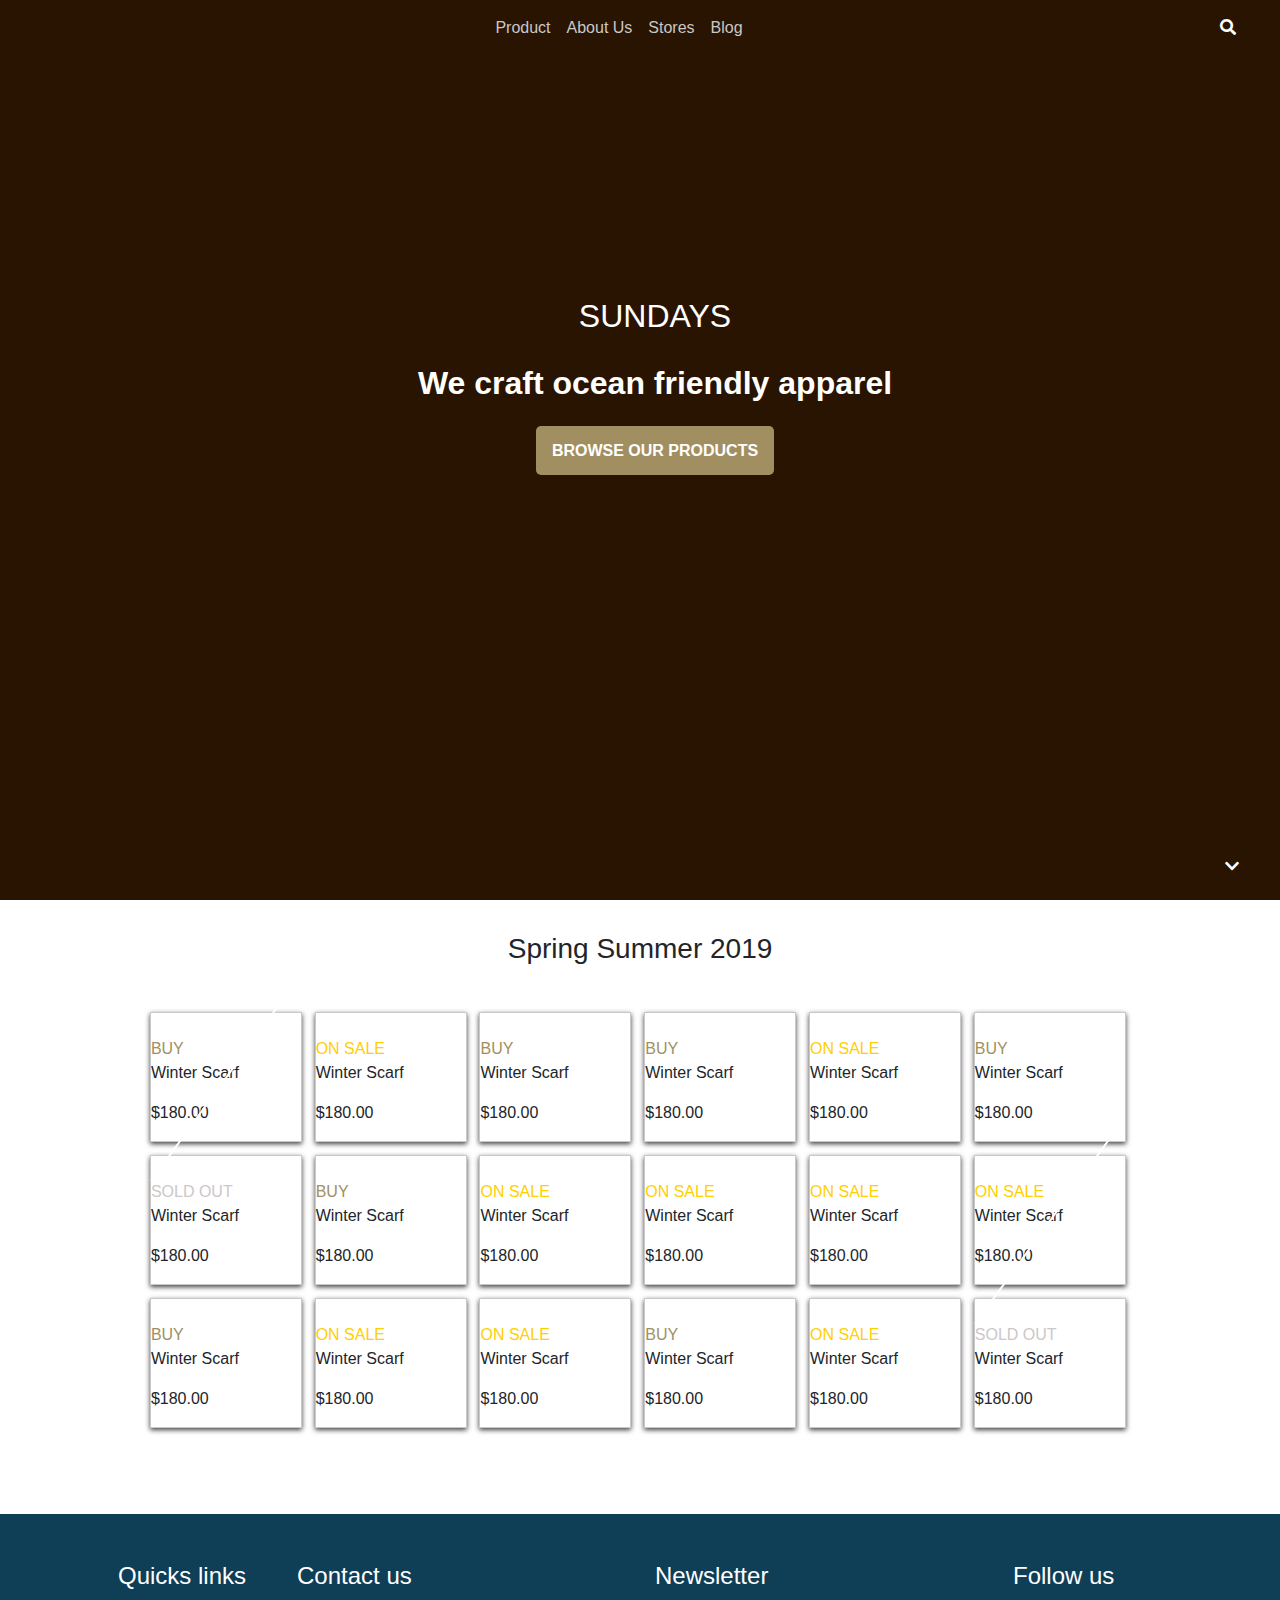
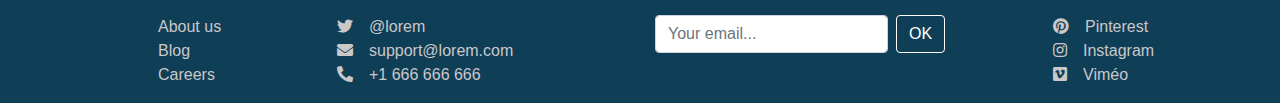
==== commit 401566f0: "switch" ====
--- a/index.html
+++ b/index.html
@@ -33,7 +33,7 @@
                     <ul class="navbar-nav m-auto">
 
                         <li class="nav-item">
-                            <a class="nav-link" href="#">Catalog</a>
+                            <a class="nav-link" href="product.html">Product</a>
                         </li>
                         <li class="nav-item">
                             <a class="nav-link" href="#">About Us</a>
@@ -79,7 +79,7 @@
 
     <main>
 
-        <h3 class="text-center" id="spring">SPRING SUMMER 2666</h3>
+        <h3 class="text-center" id="spring">Spring Summer 2019</h3>
 
         <div class="container grp-article">
 
@@ -97,37 +97,37 @@
                 <div class="lign-article">
                     <img src="https://dummyimage.com/150x200/000/000000" alt="">
                 </div>
-                <a href="#" class="buy">ON SALE</a>
-                <p>Winter Scarf</p>
-                <p>$180.00</p>
-            </div>
-
-
-            <div class="article">
-                <div class="lign-article">
-                    <img src="https://dummyimage.com/150x200/000/000000" alt="">
-                </div>
-                <a href="#" class="buy">BUY</a>
-                <p>Winter Scarf</p>
-                <p>$180.00</p>
-            </div>
-
-
-            <div class="article">
-                <div class="lign-article">
-                    <img src="https://dummyimage.com/150x200/000/000000" alt="">
-                </div>
-                <a href="#" class="buy">BUY</a>
-                <p>Winter Scarf</p>
-                <p>$180.00</p>
-            </div>
-
-
-            <div class="article">
-                <div class="lign-article">
-                    <img src="https://dummyimage.com/150x200/000/000000" alt="">
-                </div>
-                <a href="#" class="buy">ON SALE</a>
+                <a href="#" class="sale">ON SALE</a>
+                <p>Winter Scarf</p>
+                <p>$180.00</p>
+            </div>
+
+
+            <div class="article">
+                <div class="lign-article">
+                    <img src="https://dummyimage.com/150x200/000/000000" alt="">
+                </div>
+                <a href="#" class="buy">BUY</a>
+                <p>Winter Scarf</p>
+                <p>$180.00</p>
+            </div>
+
+
+            <div class="article">
+                <div class="lign-article">
+                    <img src="https://dummyimage.com/150x200/000/000000" alt="">
+                </div>
+                <a href="#" class="buy">BUY</a>
+                <p>Winter Scarf</p>
+                <p>$180.00</p>
+            </div>
+
+
+            <div class="article">
+                <div class="lign-article">
+                    <img src="https://dummyimage.com/150x200/000/000000" alt="">
+                </div>
+                <a href="#" class="sale">ON SALE</a>
                 <p>Winter Scarf</p>
                 <p>$180.00</p>
             </div>
@@ -146,102 +146,102 @@
                     <div class="line"></div>
                     <img src="https://dummyimage.com/150x200/000/000000" alt="">
                 </div>
-                <a href="#" class="buy">SOLD OUT</a>
-                <p>Winter Scarf</p>
-                <p>$180.00</p>
-            </div>
-
-
-            <div class="article">
-                <div class="lign-article">
-                    <img src="https://dummyimage.com/150x200/000/000000" alt="">
-                </div>
-                <a href="#" class="buy">BUY</a>
-                <p>Winter Scarf</p>
-                <p>$180.00</p>
-            </div>
-
-            <div class="article">
-                <div class="lign-article">
-                    <img src="https://dummyimage.com/150x200/000/000000" alt="">
-                </div>
-                <a href="#" class="buy">ON SALE</a>
-                <p>Winter Scarf</p>
-                <p>$180.00</p>
-            </div>
-
-
-            <div class="article">
-                <div class="lign-article">
-                    <img src="https://dummyimage.com/150x200/000/000000" alt="">
-                </div>
-                <a href="#" class="buy">ON SALE</a>
-                <p>Winter Scarf</p>
-                <p>$180.00</p>
-            </div>
-            <div class="article">
-                <div class="lign-article">
-                    <img src="https://dummyimage.com/150x200/000/000000" alt="">
-                </div>
-                <a href="#" class="buy">ON SALE</a>
-                <p>Winter Scarf</p>
-                <p>$180.00</p>
-            </div>
-
-            <div class="article">
-                <div class="lign-article">
-                    <img src="https://dummyimage.com/150x200/000/000000" alt="">
-                </div>
-                <a href="#" class="buy">ON SALE</a>
-                <p>Winter Scarf</p>
-                <p>$180.00</p>
-            </div>
-
-            <div class="article">
-                <div class="lign-article">
-                    <img src="https://dummyimage.com/150x200/000/000000" alt="">
-                </div>
-                <a href="#" class="buy">BUY</a>
-                <p>Winter Scarf</p>
-                <p>$180.00</p>
-            </div>
-
-
-            <div class="article">
-                <div class="lign-article">
-                    <img src="https://dummyimage.com/150x200/000/000000" alt="">
-                </div>
-                <a href="#" class="buy">ON SALE</a>
-                <p>Winter Scarf</p>
-                <p>$180.00</p>
-            </div>
-
-
-            <div class="article">
-                <div class="lign-article">
-                    <img src="https://dummyimage.com/150x200/000/000000" alt="">
-                </div>
-                <a href="#" class="buy">ON SALE</a>
-                <p>Winter Scarf</p>
-                <p>$180.00</p>
-            </div>
-
-
-            <div class="article">
-                <div class="lign-article">
-                    <img src="https://dummyimage.com/150x200/000/000000" alt="">
-                </div>
-                <a href="#" class="buy">BUY</a>
-                <p>Winter Scarf</p>
-                <p>$180.00</p>
-            </div>
-
-
-            <div class="article">
-                <div class="lign-article">
-                    <img src="https://dummyimage.com/150x200/000/000000" alt="">
-                </div>
-                <a href="#" class="buy">ON SALE</a>
+                <a href="#" class="out">SOLD OUT</a>
+                <p>Winter Scarf</p>
+                <p>$180.00</p>
+            </div>
+
+
+            <div class="article">
+                <div class="lign-article">
+                    <img src="https://dummyimage.com/150x200/000/000000" alt="">
+                </div>
+                <a href="#" class="buy">BUY</a>
+                <p>Winter Scarf</p>
+                <p>$180.00</p>
+            </div>
+
+            <div class="article">
+                <div class="lign-article">
+                    <img src="https://dummyimage.com/150x200/000/000000" alt="">
+                </div>
+                <a href="#" class="sale">ON SALE</a>
+                <p>Winter Scarf</p>
+                <p>$180.00</p>
+            </div>
+
+
+            <div class="article">
+                <div class="lign-article">
+                    <img src="https://dummyimage.com/150x200/000/000000" alt="">
+                </div>
+                <a href="#" class="sale">ON SALE</a>
+                <p>Winter Scarf</p>
+                <p>$180.00</p>
+            </div>
+            <div class="article">
+                <div class="lign-article">
+                    <img src="https://dummyimage.com/150x200/000/000000" alt="">
+                </div>
+                <a href="#" class="sale">ON SALE</a>
+                <p>Winter Scarf</p>
+                <p>$180.00</p>
+            </div>
+
+            <div class="article">
+                <div class="lign-article">
+                    <img src="https://dummyimage.com/150x200/000/000000" alt="">
+                </div>
+                <a href="#" class="sale">ON SALE</a>
+                <p>Winter Scarf</p>
+                <p>$180.00</p>
+            </div>
+
+            <div class="article">
+                <div class="lign-article">
+                    <img src="https://dummyimage.com/150x200/000/000000" alt="">
+                </div>
+                <a href="#" class="buy">BUY</a>
+                <p>Winter Scarf</p>
+                <p>$180.00</p>
+            </div>
+
+
+            <div class="article">
+                <div class="lign-article">
+                    <img src="https://dummyimage.com/150x200/000/000000" alt="">
+                </div>
+                <a href="#" class="sale">ON SALE</a>
+                <p>Winter Scarf</p>
+                <p>$180.00</p>
+            </div>
+
+
+            <div class="article">
+                <div class="lign-article">
+                    <img src="https://dummyimage.com/150x200/000/000000" alt="">
+                </div>
+                <a href="#" class="sale">ON SALE</a>
+                <p>Winter Scarf</p>
+                <p>$180.00</p>
+            </div>
+
+
+            <div class="article">
+                <div class="lign-article">
+                    <img src="https://dummyimage.com/150x200/000/000000" alt="">
+                </div>
+                <a href="#" class="buy">BUY</a>
+                <p>Winter Scarf</p>
+                <p>$180.00</p>
+            </div>
+
+
+            <div class="article">
+                <div class="lign-article">
+                    <img src="https://dummyimage.com/150x200/000/000000" alt="">
+                </div>
+                <a href="#" class="sale">ON SALE</a>
                 <p>Winter Scarf</p>
                 <p>$180.00</p>
             </div>
@@ -252,33 +252,10 @@
                     <div class="line"></div>
                     <img src="https://dummyimage.com/150x200/000/000000" alt="">
                 </div>
-                <a href="#" class="buy">SOLD OUT</a>
-                <p>Winter Scarf</p>
-                <p>$180.00</p>
-            </div>
-
-
-
-            <!-- <div class="row">
-
-                        <div class="col-6 col-md-4 col-lg-2">
-                            <div class="card">
-
-                                <div class="card-body">
-                                    <img class="card-img-top" src="..." alt="Card image cap">
-                                    <div class="card-body">
-                                        <a href="#">BUY</a>
-                                        <p>Lorem, ipsum.</p>
-                                        <p>$180.00</p>
-                                    </div>
-                                </div>
-                            </div>
-                        </div> -->
-
-
-
-
-
+                <a href="#" class="out">SOLD OUT</a>
+                <p>Winter Scarf</p>
+                <p>$180.00</p>
+            </div>
 
 
         </div>
@@ -308,7 +285,7 @@
                             <li><i class="fab fa-twitter"></i>@lorem</li>
                             <li><i class="fas fa-envelope"></i>support@lorem.com</li>
                             <li>
-                               <i class="fas fa-phone-alt"></i>+1 666 666 666
+                                <i class="fas fa-phone-alt"></i>+1 666 666 666
                             </li>
                         </ul>
                     </div>
--- a/style.css
+++ b/style.css
@@ -39,11 +39,28 @@
 .grp-article {
   display: flex;
   flex-wrap: wrap;
-  margin: auto; }
+  margin: auto;
+  padding-bottom: 5rem;
+  max-width: 1023px; }
 
 .article {
   display: flex;
-  flex-direction: column; }
+  flex-direction: column;
+  width: 9.5rem;
+  margin: .4rem;
+  border: 1px solid #cac8c8;
+  -webkit-box-shadow: 0px 2px 5px 0px rgba(0, 0, 0, 0.75);
+  -moz-box-shadow: 0px 2px 5px 0px rgba(0, 0, 0, 0.75);
+  box-shadow: 0px 2px 5px 0px rgba(0, 0, 0, 0.75); }
+  .article .buy {
+    color: #a28f61; }
+  .article .sale {
+    color: #ffcf00; }
+  .article .out {
+    color: #cac8c8; }
+
+main h3 {
+  padding: 2rem 0; }
 
 .lign-article {
   position: relative;
@@ -59,8 +76,15 @@
   z-index: 1;
   top: 100%; }
 
-.article {
-  width: 16rem; }
+.card p {
+  padding-bottom: 2rem; }
+
+.product {
+  position: initial;
+  margin: 5rem; }
+
+.caca {
+  height: 0vh; }
 
 footer {
   background-color: #0f3e57;
@@ -71,12 +95,16 @@
       background-color: transparent;
       color: #fff;
       border: 1px solid white; }
+    footer .container h4 {
+      padding-bottom: 1rem; }
   footer li {
+    color: #cac8c8;
     list-style: none; }
     footer li i {
       padding-right: 1rem; }
 
 a:hover {
-  text-decoration: none; }
+  text-decoration: none;
+  color: #cac8c8; }
 
 /*# sourceMappingURL=style.css.map */
